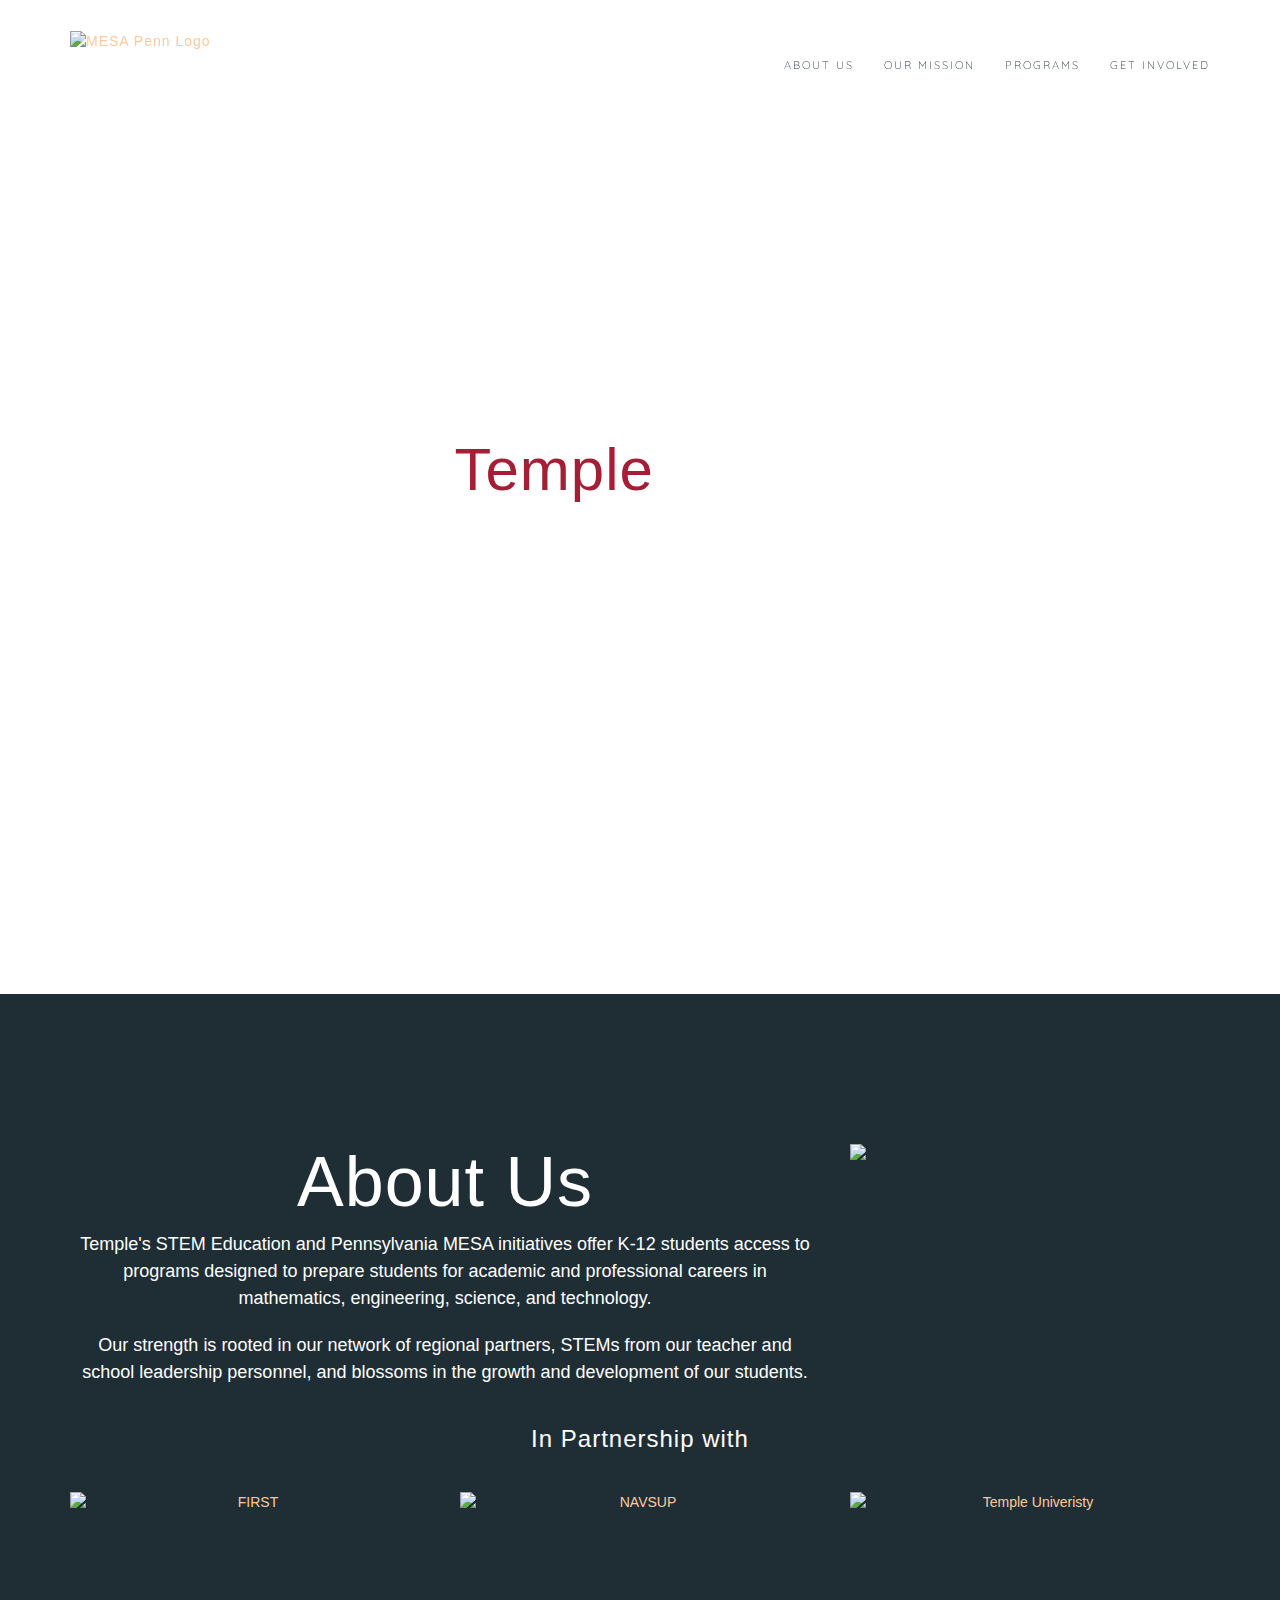
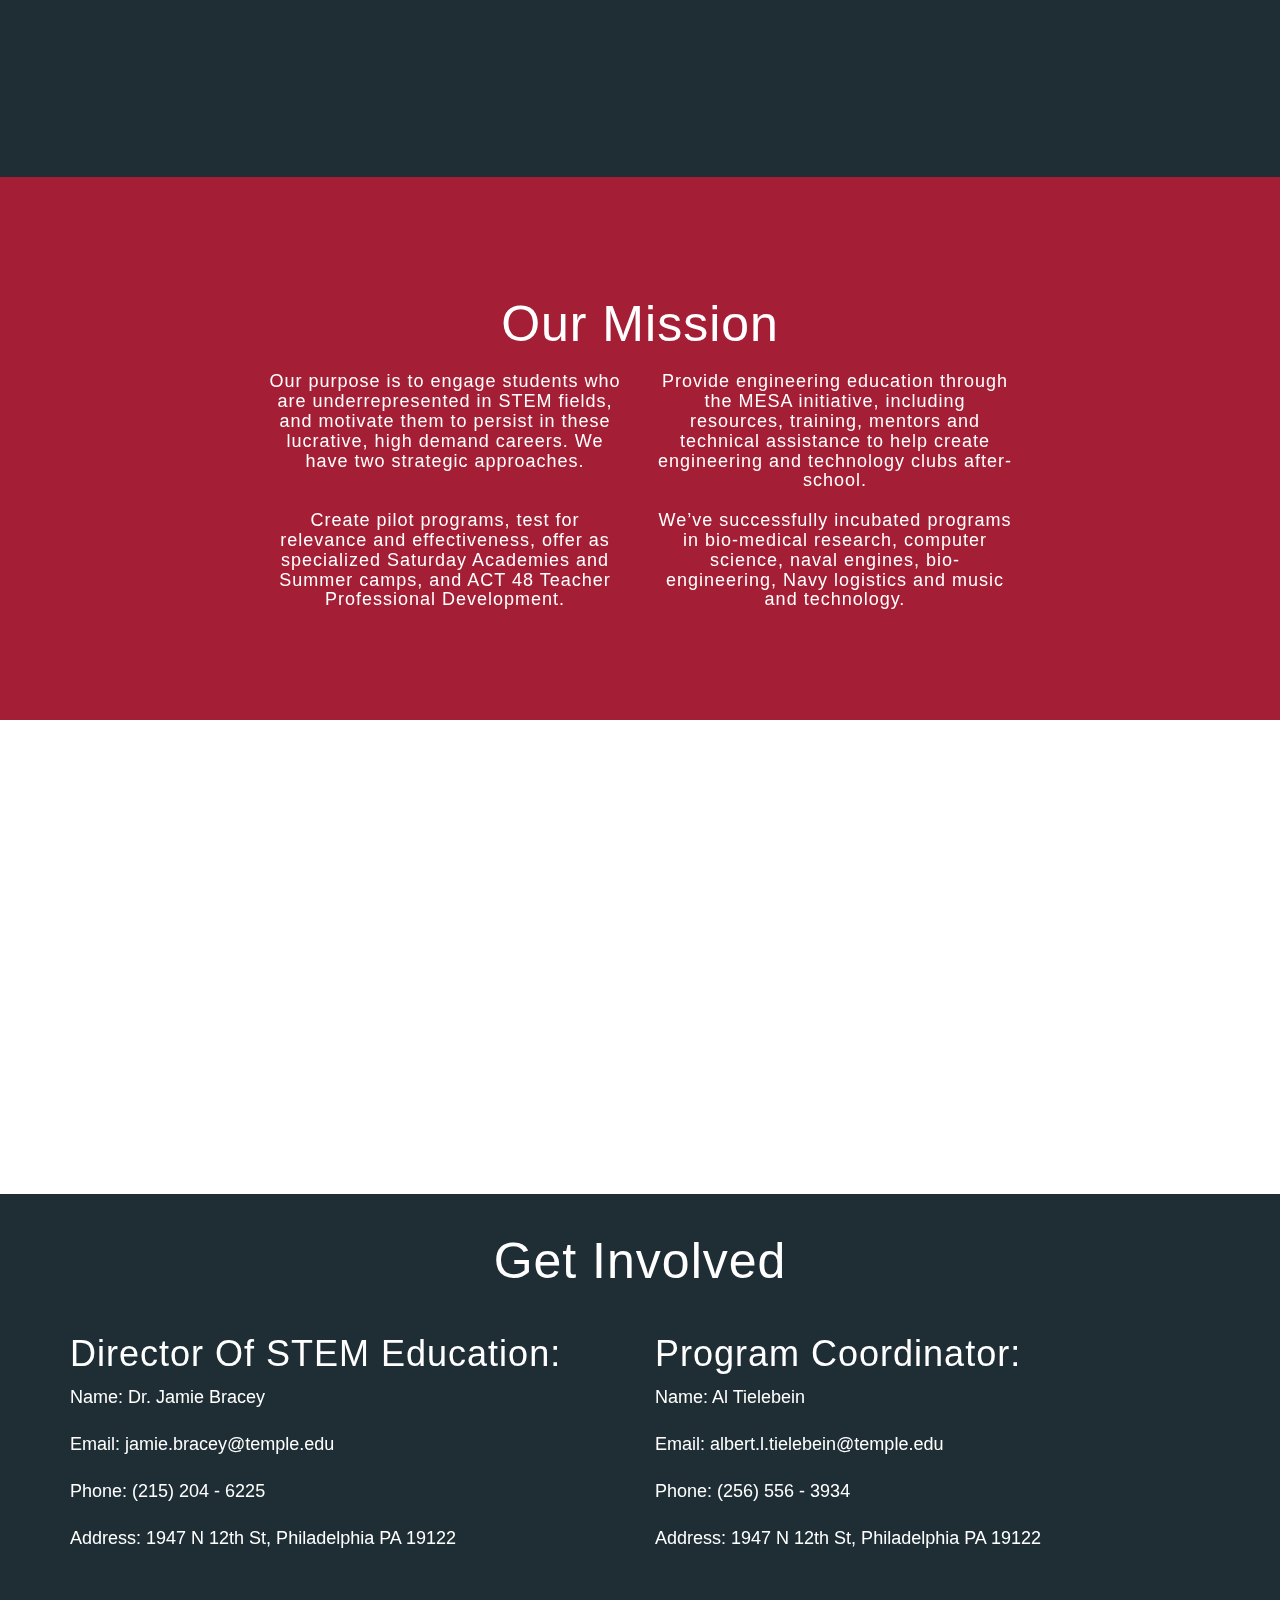
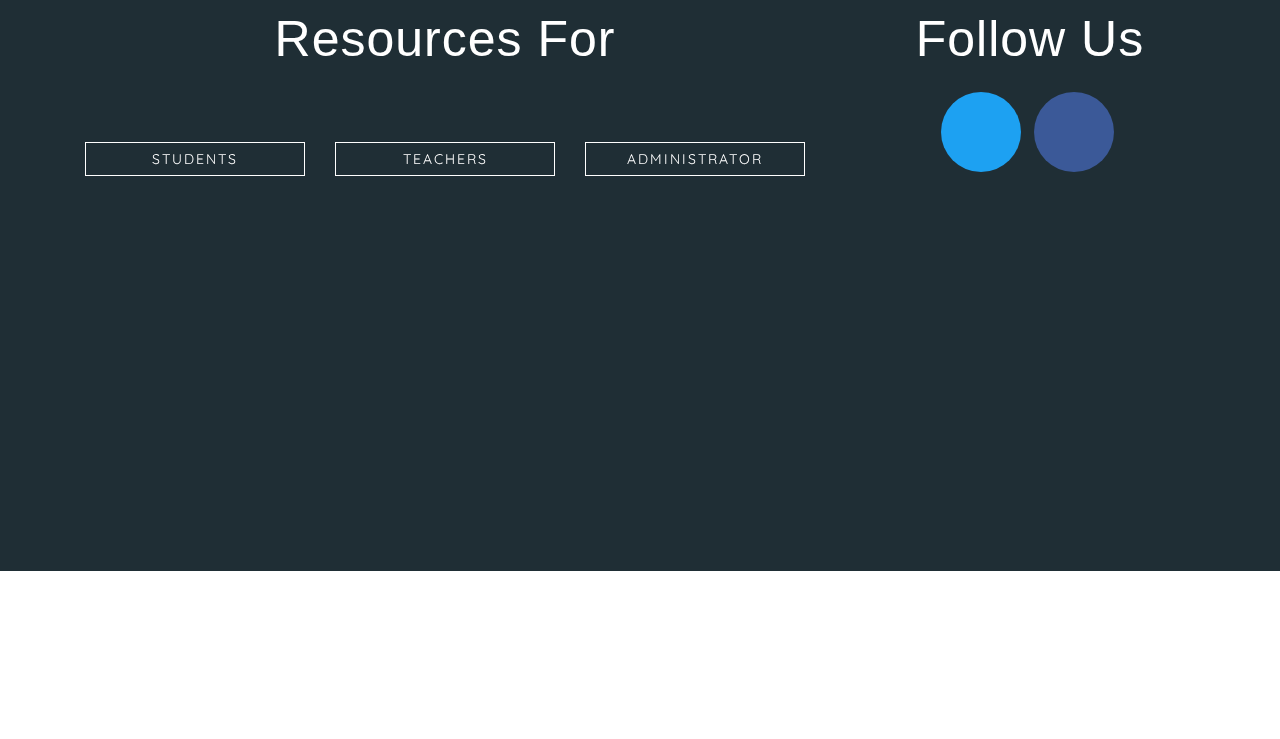
==== index.html @ fbfeea81 "1" ====
<!DOCTYPE html>
<html lang="en">

<video autoplay loop id="video-background" plays-inline>
  <source src="img/philly.mp4" type="video/mp4">
</video>
    
<head>

    <meta charset="utf-8">
    <meta http-equiv="X-UA-Compatible" content="IE=edge">
    <meta name="viewport" content="width=device-width, initial-scale=1">
    <meta name="description" content="">
    <meta name="author" content="">

    <title>Pennsylvania MESA – Temple's STEM Education</title>

    <!-- Bootstrap Core CSS -->
    <link href="lib/bootstrap/css/bootstrap.css" rel="stylesheet">

    <!-- Custom Fonts -->
    <link href="https://fonts.googleapis.com/css?family=Quicksand" rel="stylesheet">

    <!-- Plugin CSS -->
    <link rel="stylesheet" href="lib/font-awesome/css/font-awesome.min.css">
    <link rel="stylesheet" href="lib/simple-line-icons/css/simple-line-icons.css">
    <link rel="stylesheet" href="lib/device-mockups/device-mockups.min.css">

    <!-- Theme CSS -->
    <link href="css/new-age.css" rel="stylesheet">

    <!-- HTML5 Shim and Respond.js IE8 support of HTML5 elements and media queries -->
    <!-- WARNING: Respond.js doesn't work if you view the page via file:// -->
    <!--[if lt IE 9]>
        <script src="https://oss.maxcdn.com/libs/html5shiv/3.7.0/html5shiv.js"></script>
        <script src="https://oss.maxcdn.com/libs/respond.js/1.4.2/respond.min.js"></script>
    <![endif]-->

</head>

<body id="page-top">

    <nav id="mainNav" class="navbar navbar-default navbar-fixed-top">
        <div class="container">
            <!-- Brand and toggle get grouped for better mobile display -->
            <div class="navbar-header">
                <button type="button" class="navbar-toggle collapsed" data-toggle="collapse" data-target="#bs-example-navbar-collapse-1">
                    <span class="sr-only">Toggle navigation</span> Menu <i class="fa fa-bars"></i>
                </button>
                <a class="navbar-left page-scroll" href="#page-top"><img src="img/logo-b.png" style="height:70px;"alt="MESA Penn Logo" ></a>
            </div>

            <!-- Collect the nav links, forms, and other content for toggling -->
            <div class="collapse navbar-collapse" id="bs-example-navbar-collapse-1">
                <ul class="nav navbar-nav navbar-right">
                    <li>
                        <a class="page-scroll" href="#about">About Us</a>
                    </li>
                    <li>
                        <a class="page-scroll" href="#mis">Our Mission
                        </a>
                    </li>
                    <li>
                        <a class="page-scroll" href="#programs">Programs</a>
                    </li>
                    <li>
                        <a class="page-scroll" href="#contact">Get Involved</a>
                    </li>
                </ul>
            </div>
            <!-- /.navbar-collapse -->
        </div>
        <!-- /.container-fluid -->
    </nav>

    <header>
        <div class="container video-background">
            <div class="row">
                <div class="col-sm-12">
                    <div class="header-content">
                        <div class="header-content-inner">
                            <h1 class="text-center">Stem Education</h1>
                            <h1 class="text-center"><span style="color:#a41e35;">Temple</span> Made</h1>
                            <h3>Inspiring Pennsylvanian Youth since 2008</h3>
                        </div>
                    </div>
                </div>
            </div>
            <div class="row">
                <div class="col-sm-1">
                    <div>
                        <a href="https://www.youtube.com/watch?v=Q6cUBnQpiyk&t=42s&ab_channel=AirCamProductions" target="_blank" class="btn btn-outline page-scroll btn-square" >Video Source</a>
                    </div>
                </div>
            </div>
        </div>
    </header>

    <section id="about" class="download bg-primary text-center">
        <div class="container">
        <div class="row">
                <div class="col-md-8">
                    <h2 class="section-heading">About Us</h2>
                    <p>Temple's STEM Education and Pennsylvania MESA initiatives offer K-12 students access to programs designed to prepare students for academic and professional careers in mathematics, engineering, science, and technology.</p>
                    <p>Our strength is rooted in our network of regional partners, STEMs from our teacher and school leadership personnel, and blossoms in the growth and development of our students.</p>     
                </div>
                <div class="col-md-4">
                    <img class="img-responsive" src="img/polka-y-bg.png">
                </div>
        </div>
        <div class="row">
            <h3>In Partnership with</h3>
        </div>
        <div class="row">
            <div class="col-sm-4">
                <a href="https://www.firstinspires.org/" target="_blank">
                <img style="height:15vh;margin-top:30px;" class="img-responsive" src="img/first.png" alt="FIRST">
                </a>
            </div>
            <div class="col-sm-4">
                <a href="https://www.navsup.navy.mil/public/navsup/home/" target="_blank">
                <img style="height:15vh;margin-top:30px;" class="img-responsive" src="img/navsup.svg" alt="NAVSUP">
                </a>
            </div>
            <div class="col-sm-4">
                <a href="http://engineering.temple.edu/" target="_blank">
                <img style="height:15vh;margin-top:30px;" class="img-responsive" src="img/templew.png" alt="Temple Univeristy">
                </a>
            </div>    
        </div>
        </div>
    </section>

    <section id="mis" class="features bg-secondary">
        <div class="container">
            <div class="row">
                <div class="col-lg-8 col-lg-offset-2 text-center">
                    <div>
                        <h2>Our Mission</h2>
                    <div class="row">
                        <div class="col-md-6">
                            <h4>Our purpose is to engage students who are underrepresented in STEM fields, and motivate them to persist in these lucrative, high demand careers. We have two strategic approaches.</h4>
                        </div>
                        <div class="col-md-6">
                            <h4>Provide engineering education through the MESA initiative, including resources, training, mentors and technical assistance to help create engineering and technology clubs after-school.</h4>
                        </div>
                    </div>
                    <div class="row">
                        <div class="col-md-6">
                            <h4>Create pilot programs, test for relevance and effectiveness, offer as specialized Saturday Academies and Summer camps, and ACT 48 Teacher Professional Development.</h4>
                        </div>
                        <div class="col-md-6">
                            <h4>We’ve successfully incubated programs in bio-medical research, computer science, naval engines, bio-engineering, Navy logistics and music and technology.</h4>
                        </div>    
                    </div>
                    </div>
                </div>
            </div>
        </div>
    </section>
    
    <section id="programs" class="contact video-background">
        <div class="container">
            <h2>Our Programs</h2>
            <div class="row">
                <div class="col-md-4">
                    <a href="#students" target="_blank" class="btn btn-outline page-scroll btn-square btn-block" >National Competition (NEDC)</a>
                </div>
                <div class="col-md-4">
                    <a href="#teachers" target="_blank" class="btn btn-outline page-scroll btn-square btn-block" >Regional Competition</a>
                </div>
                <div class="col-md-4">
                    <a href="#administrators" target="_blank" class="btn btn-outline page-scroll btn-square btn-block" >Summer Programs</a>
                </div>
            </div>
        </div>
    </section>

    <section id="contact" class="contact">
        <div class="pad bg-primary">
        <div class="row ">
            <h2>Get Involved</h2>
        </div>
        <div class="container">
        <div class="row">
            <div class="col-md-6">
                <div class="text-left">
                <h1>Director Of STEM Education:</h1>
                    <p>Name: Dr. Jamie Bracey</p>
                    <p>Email: jamie.bracey@temple.edu</p>
                    <p>Phone: (215) 204 - 6225</p>
                    <p>Address: 1947 N 12th St, Philadelphia PA 19122</p>
                </div>
            </div>
            <div class="col-md-6">
                <div class="text-left">
                <h1>Program Coordinator:</h1>
                    <p>Name: Al Tielebein</p>
                    <p>Email: albert.l.tielebein@temple.edu</p>
                    <p>Phone: (256) 556 - 3934</p>
                    <p>Address: 1947 N 12th St, Philadelphia PA 19122</p>
                </div>
            </div> 
        </div>
        <div class="row pad">
                <div class="col-md-8">
                    <h2>Resources For</h2>
                    <div class="col-md-4">
                    <a href="#students" target="_blank" class="btn btn-outline page-scroll btn-square btn-block" >Students</a>
                    </div>
                    <div class="col-md-4">
                    <a href="#teachers" target="_blank" class="btn btn-outline page-scroll btn-square btn-block" >Teachers</a>
                    </div>
                    <div class="col-md-4">
                    <a href="#administrators" target="_blank" class="btn btn-outline page-scroll btn-square btn-block" >Administrator</a>
                    </div>
                </div> 
                <div class="col-md-4">
                    <h2>Follow Us</h2>
                    <ul class="list-inline list-social">
                        <li class="social-twitter">
                            <a href="https://twitter.com/pennmesa" target="_blank"><i class="fa fa-twitter"></i></a>
                        </li>
                        <li class="social-facebook">
                            <a href="https://www.facebook.com/Pennsylvania-MESA-145791782170005/" target="_blank"><i class="fa fa-facebook"></i></a>
                        </li>
                    </ul>
                </div> 
            </div>
        </div>
        <iframe src="https://www.google.com/maps/embed?pb=!1m18!1m12!1m3!1d3057.1615536891736!2d-75.15507568481019!3d39.98249488985808!2m3!1f0!2f0!3f0!3m2!1i1024!2i768!4f13.1!3m3!1m2!1s0x89c6c80a3ccc07bb%3A0xe07fe8f636375d6f!2sTemple+University+College+of+Engineering!5e0!3m2!1sen!2sus!4v1501686083427" width="100%" height="300" frameborder="0" style="border:0" allowfullscreen></iframe>
        </div>
    </section>

    
    <footer>
        <div class="container video-background">
            <p>&copy; 2017 MESA Pennsylvania. All Rights Reserved.</p>
        </div>
    </footer>

    <!-- jQuery -->
    <script src="lib/jquery/jquery.min.js"></script>

    <!-- Bootstrap Core JavaScript -->
    <script src="lib/bootstrap/js/bootstrap.min.js"></script>

    <!-- Plugin JavaScript -->
    <script src="https://cdnjs.cloudflare.com/ajax/libs/jquery-easing/1.3/jquery.easing.min.js"></script>

    <!-- Theme JavaScript -->
    <script src="js/new-age.min.js"></script>

</body>

</html>
---- css/new-age.css ----
/*!
 * Start Bootstrap - New Age v3.3.7 (http://startbootstrap.com/template-overviews/new-age)
 * Copyright 2013-2016 Start Bootstrap
 * Licensed under MIT (https://github.com/BlackrockDigital/startbootstrap/blob/gh-pages/LICENSE)

---------COLOR SCHEME---------|
MESA RED: #eb4258             |
CUSTOME RED: #b23a4a          |
GREY: #313d42                 |
YELLOW: #fdca9e               |
BLUE: #1f2e35                 |
Temple Red: #a41e35           |
------------FONTS-------------|
Futura                        |
Gill Sands                    |
Quicksand                     |
------------------------------|
*/

#video-background { 
    position: fixed;
    top: 50%;
    left: 50%;
    min-width: 100%;
    min-height: 100%;
    width: auto;
    height: auto;
    z-index: -100;
    -ms-transform: translateX(-50%) translateY(-50%);
    -moz-transform: translateX(-50%) translateY(-50%);
    -webkit-transform: translateX(-50%) translateY(-50%);
    transform: translateX(-50%) translateY(-50%);
}
.pad {
    padding-top: 40px;
    padding-bottom: 40px;
}
.heading-font {
  font-family: 'Futura', 'Helvetica', 'Arial', 'sans-serif';
  font-weight: 200;
  letter-spacing: 1px;
}
.body-font {
  font-family: 'Gill Sans', 'Helvetica', 'Arial', 'sans-serif';
}
.alt-font {
  font-family: 'Quicksand', 'Helvetica', 'Arial', 'sans-serif';
  text-transform: uppercase;
  letter-spacing: 2px;
}
html,
body {
  height: 100%;
  width: 100%;
}
body {
  font-family: 'Gill Sans', 'Helvetica', 'Arial', 'sans-serif';
}
a {
  -webkit-transition: all 0.35s;
  -moz-transition: all 0.35s;
  transition: all 0.35s;
  color: #fdca9e;
}
a:hover,
a:focus {
  color: #fdca9e;
}
hr {
  max-width: 100px;
  margin: 25px auto 0;
  border-width: 1px;
  border-color: rgba(34, 34, 34, 0.1);
}
hr.light {
  border-color: white;
}
h1,
h2,
h3,
h4,
h5,
h6 {
  font-family: 'Futura', 'Helvetica', 'Arial', 'sans-serif';
  font-weight: 200;
  letter-spacing: 1px;
}
p {
  font-size: 18px;
  line-height: 1.5;
  margin-bottom: 20px;
}
.navbar-default {
  background-color: white;
  border-color: rgba(34, 34, 34, 0.05);
  -webkit-transition: all 0.35s;
  -moz-transition: all 0.35s;
  transition: all 0.35s;
  font-family: 'Futura', 'Helvetica', 'Arial', 'sans-serif';
  font-weight: 200;
  letter-spacing: 1px;
  padding: 30px;
}
.navbar-default .navbar-header .navbar-brand {
  font-family: 'Futura', 'Helvetica', 'Arial', 'sans-serif';
  font-weight: 200;
  letter-spacing: 1px;
  color: #fdca9e;
}
.navbar-default .navbar-header .navbar-brand:hover,
.navbar-default .navbar-header .navbar-brand:focus {
  color: #fdca9e;
}
.navbar-default .navbar-header .navbar-toggle {
  font-size: 12px;
  color: #222222;
  padding: 8px 10px;
}
.navbar-default .nav > li > a {
  font-family: 'Quicksand', 'Helvetica', 'Arial', 'sans-serif';
  text-transform: uppercase;
  letter-spacing: 2px;
  font-size: 11px;
}
.navbar-default .nav > li > a,
.navbar-default .nav > li > a:focus {
  color: #222222;
}
.navbar-default .nav > li > a:hover,
.navbar-default .nav > li > a:focus:hover {
  color: #fdca9e;
}
.navbar-default .nav > li.active > a,
.navbar-default .nav > li.active > a:focus {
  color: #fdca9e !important;
  background-color: transparent;
}
.navbar-default .nav > li.active > a:hover,
.navbar-default .nav > li.active > a:focus:hover {
  background-color: transparent;
}
@media (min-width: 768px) {
  .navbar-default {
    background-color: transparent;
    border-color: transparent;
  }
  .navbar-default .navbar-header .navbar-brand {
    color: rgba(255, 255, 255, 0.7);
  }
  .navbar-default .navbar-header .navbar-brand:hover,
  .navbar-default .navbar-header .navbar-brand:focus {
    color: white;
  }
  .navbar-default .nav > li > a,
  .navbar-default .nav > li > a:focus {
    color: #1f2e35;
  }
  .navbar-default .nav > li > a:hover,
  .navbar-default .nav > li > a:focus:hover {
    color: white;
  }
  .navbar-default.affix {
    background-color: white;
    border-color: rgba(34, 34, 34, 0.1);
  }
  .navbar-default.affix .navbar-header .navbar-brand {
    color: #222222;
  }
  .navbar-default.affix .navbar-header .navbar-brand:hover,
  .navbar-default.affix .navbar-header .navbar-brand:focus {
    color: #fdca9e;
  }
  .navbar-default.affix .nav > li > a,
  .navbar-default.affix .nav > li > a:focus {
    color: #222222;
  }
  .navbar-default.affix .nav > li > a:hover,
  .navbar-default.affix .nav > li > a:focus:hover {
    color: #fdca9e;
  }
}
header {
  position: relative;
  width: 100%;
  min-height: auto;
  overflow-y: hidden;
/*
    background: url("../img/bg-pattern.png"), #7b4397;
  /* fallback for old browsers */
/*  
  background: url("../img/bg-pattern.png"), -webkit-linear-gradient(to left, #7b4397, #dc2430);
  /* Chrome 10-25, Safari 5.1-6 */
/*
    background: url("../img/bg-pattern.png"), linear-gradient(to left, #7b4397, #dc2430);
  /* W3C, IE 10+/ Edge, Firefox 16+, Chrome 26+, Opera 12+, Safari 7+ */
}
header .header-content {
  text-align: center;
  padding: 150px 0 50px;
  position: relative;
}
header .header-content .header-content-inner {
  position: relative;
  max-width: 500px;
  margin: 0 auto;
}
header .header-content .header-content-inner h1 {
  margin-top: 0;
  margin-bottom: 30px;
  font-size: 30px;
}
header .header-content .header-content-inner .list-badges {
  margin-bottom: 25px;
}
header .header-content .header-content-inner .list-badges img {
  height: 50px;
  margin-bottom: 25px;
}
header .device-container {
  max-width: 300px;
  margin: 0 auto 100px;
}
header .device-container .screen img {
  border-radius: 3px;
}
@media (min-width: 768px) {
  header {
    min-height: 100%;
  }
  header .header-content {
    text-align: center;
    padding: 0;
    height: 100vh;
  }
  header .header-content .header-content-inner {
    max-width: none;
    margin: 0;
    position: relative;
    top: 50%;
    transform: translateY(-50%);
  }
  header .header-content .header-content-inner h1 {
    font-size: 35px;
  }
  header .device-container {
    max-width: none;
    max-height: calc(0vh);
    margin: 100px auto 0;
  }
}
@media (min-width: 992px) {
  header .header-content .header-content-inner h1 {
    font-size: 60px;
  }
}
section {
  padding: 100px 0;
}
section h2 {
  font-size: 50px;
}
section.download {
  padding: 150px 0;
  position: relative;
}
section.download h2 {
  margin-top: 0;
  font-size: 50px;
}
section.download .badges .badge-link {
  display: block;
  margin-bottom: 25px;
}
section.download .badges .badge-link:last-child {
  margin-bottom: 0;
}
section.download .badges .badge-link img {
  height: 60px;
}
@media (min-width: 768px) {
  section.download .badges .badge-link {
    display: inline-block;
    margin-bottom: 0;
  }
}
@media (min-width: 768px) {
  section.download h2 {
    font-size: 70px;
  }
}
section.features .section-heading {
  margin-bottom: 100px;
}
section.features .section-heading h2 {
  margin-top: 0;
}
section.features .section-heading p {
  margin-bottom: 0;
}
section.features .device-container,
section.features .feature-item {
  max-width: 300px;
  margin: 0 auto;
}
section.features .device-container {
  margin-bottom: 100px;
}
@media (min-width: 992px) {
  section.features .device-container {
    margin-bottom: 0;
  }
}
section.features .feature-item {
  text-align: center;
  margin-bottom: 100px;
}
section.features .feature-item h3 {
  font-size: 30px;
}
section.features .feature-item i {
  font-size: 80px;
  background: -webkit-linear-gradient(to left, #7b4397, #dc2430);
  background: linear-gradient(to left, #7b4397, #dc2430);
  -webkit-background-clip: text;
  -webkit-text-fill-color: transparent;
}
@media (min-width: 992px) {
  section.features .device-container,
  section.features .feature-item {
    max-width: none;
  }
}
section.cta {
  position: relative;
  -webkit-background-size: cover;
  -moz-background-size: cover;
  background-size: cover;
  -o-background-size: cover;
  background-position: center;
  background-image: url('../img/bg-cta.jpg');
  padding: 250px 0;
}
section.cta .cta-content {
  position: relative;
  z-index: 1;
}
section.cta .cta-content h2 {
  margin-top: 0;
  margin-bottom: 25px;
  color: white;
  max-width: 450px;
  font-size: 50px;
}
@media (min-width: 768px) {
  section.cta .cta-content h2 {
    font-size: 80px;
  }
}
section.cta .overlay {
  height: 100%;
  width: 100%;
  background-color: rgba(0, 0, 0, 0.5);
  position: absolute;
  top: 0;
  left: 0;
}
section.contact {
  text-align: center;
}
section.contact h2 {
  margin-top: 0;
  margin-bottom: 25px;
}
section.contact h2 i {
  color: #dd4b39;
}
section.contact ul.list-social {
  margin-bottom: 0;
}
section.contact ul.list-social li a {
  display: block;
  height: 80px;
  width: 80px;
  line-height: 80px;
  font-size: 40px;
  border-radius: 100%;
  color: white;
}
section.contact ul.list-social li.social-twitter a {
  background-color: #1da1f2;
}
section.contact ul.list-social li.social-twitter a:hover {
  background-color: #0d95e8;
}
section.contact ul.list-social li.social-facebook a {
  background-color: #3b5998;
}
section.contact ul.list-social li.social-facebook a:hover {
  background-color: #344e86;
}
section.contact ul.list-social li.social-google-plus a {
  background-color: #dd4b39;
}
section.contact ul.list-social li.social-google-plus a:hover {
  background-color: #d73925;
}
footer {
  padding: 25px 0;
  color: rgba(255, 255, 255, 0.3);
  text-align: center;
}
footer p {
  font-size: 12px;
  margin: 0;
}
footer ul {
  margin-bottom: 0;
}
footer ul li a {
  font-size: 12px;
  color: rgba(255, 255, 255, 0.3);
}
footer ul li a:hover,
footer ul li a:focus,
footer ul li a:active,
footer ul li a.active {
  text-decoration: none;
}
.bg-primary {
  background: #1f2e35;
}
.bg-secondary {
  background: #a41e35;
}
.text-primary {
  color: #fdca9e;
}
.no-gutter > [class*='col-'] {
  padding-right: 0;
  padding-left: 0;
}
.btn-outline {
  color: white;
  border-color: white;
  border: 1px solid;
}
.btn-outline:hover,
.btn-outline:focus,
.btn-outline:active,
.btn-outline.active {
  color: white;
  background-color: #fdca9e;
  border-color: #fdca9e;
}
.btn {
  font-family: 'Quicksand', 'Helvetica', 'Arial', 'sans-serif';
  text-transform: uppercase;
  letter-spacing: 2px;
  border-radius: 300px;
}
.btn-xl {
  padding: 15px 45px;
  font-size: 11px;
}
.btn-square {
    border-radius: 0px;
    margin-top: 50px;
}
::-moz-selection {
  color: white;
  text-shadow: none;
  background: #222222;
}
::selection {
  color: white;
  text-shadow: none;
  background: #222222;
}
img::selection {
  color: white;
  background: transparent;
}
img::-moz-selection {
  color: white;
  background: transparent;
}
body {
  webkit-tap-highlight-color: #222222;
}
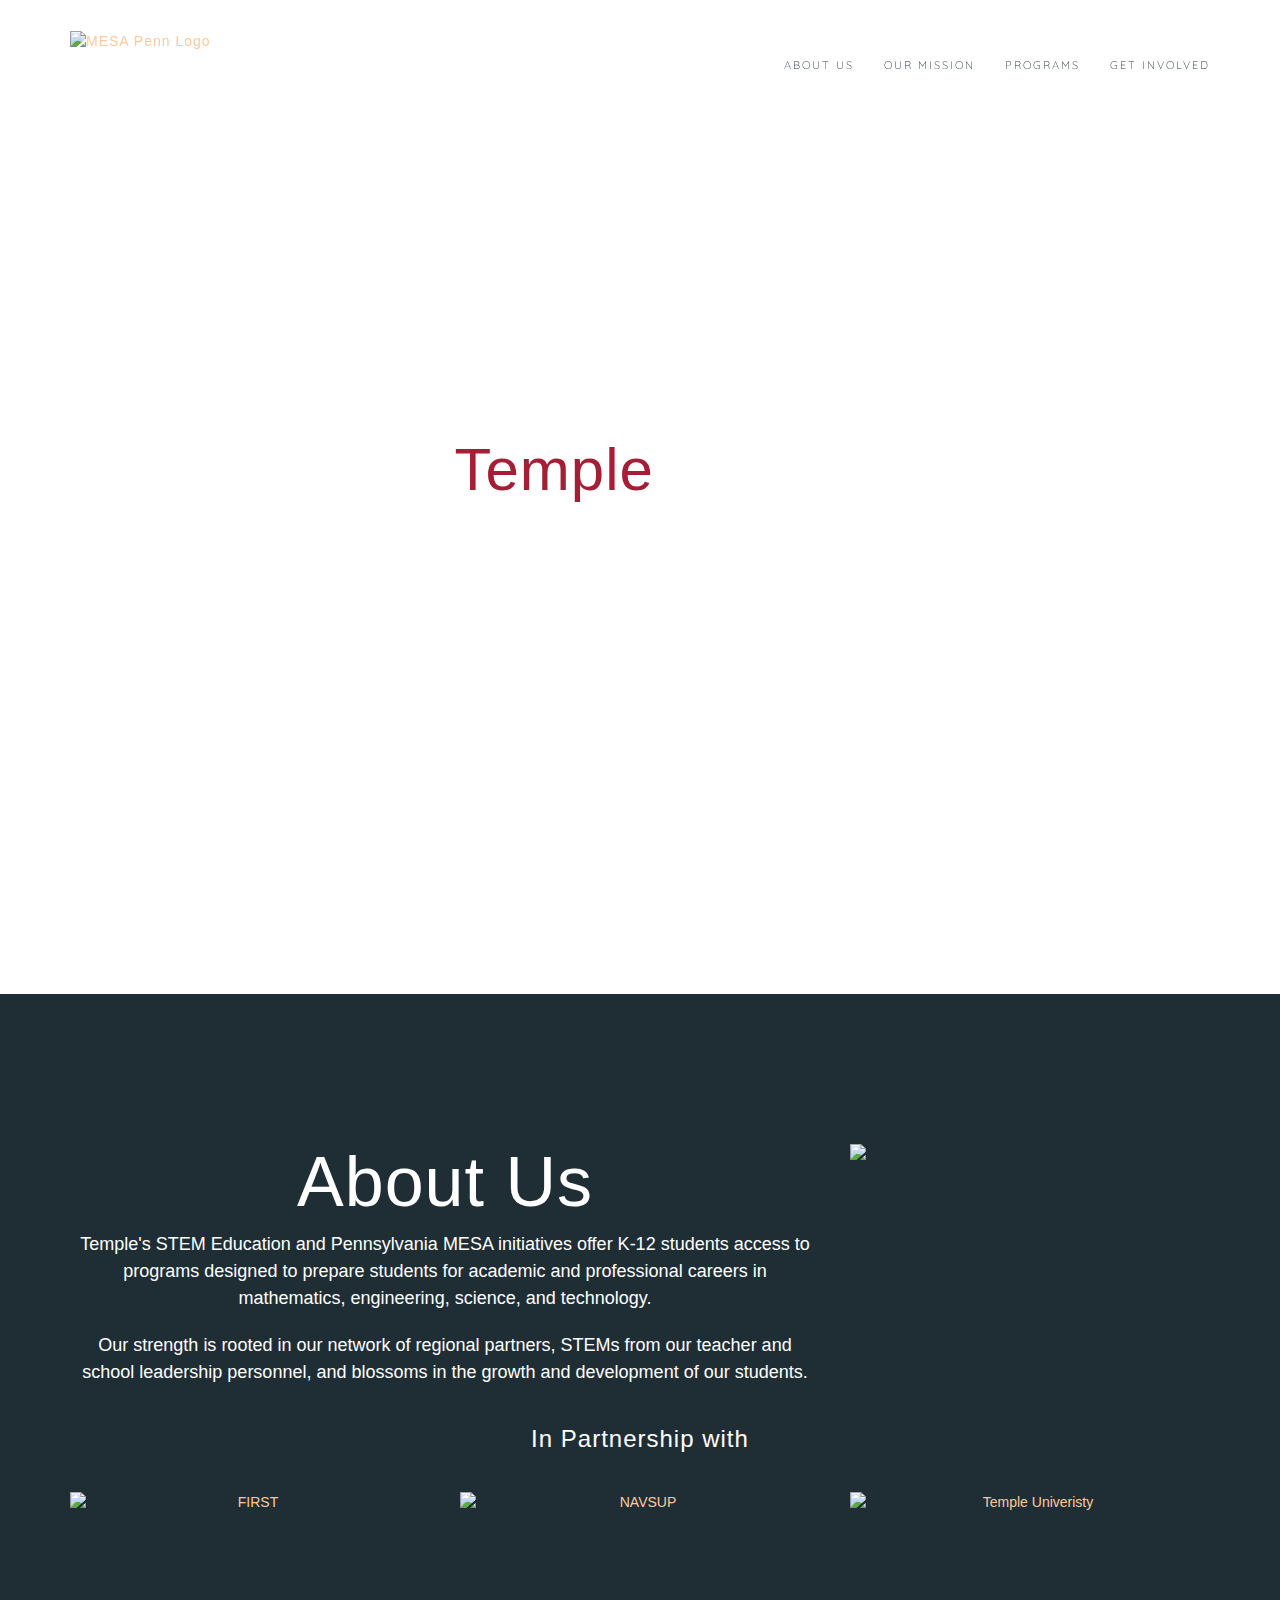
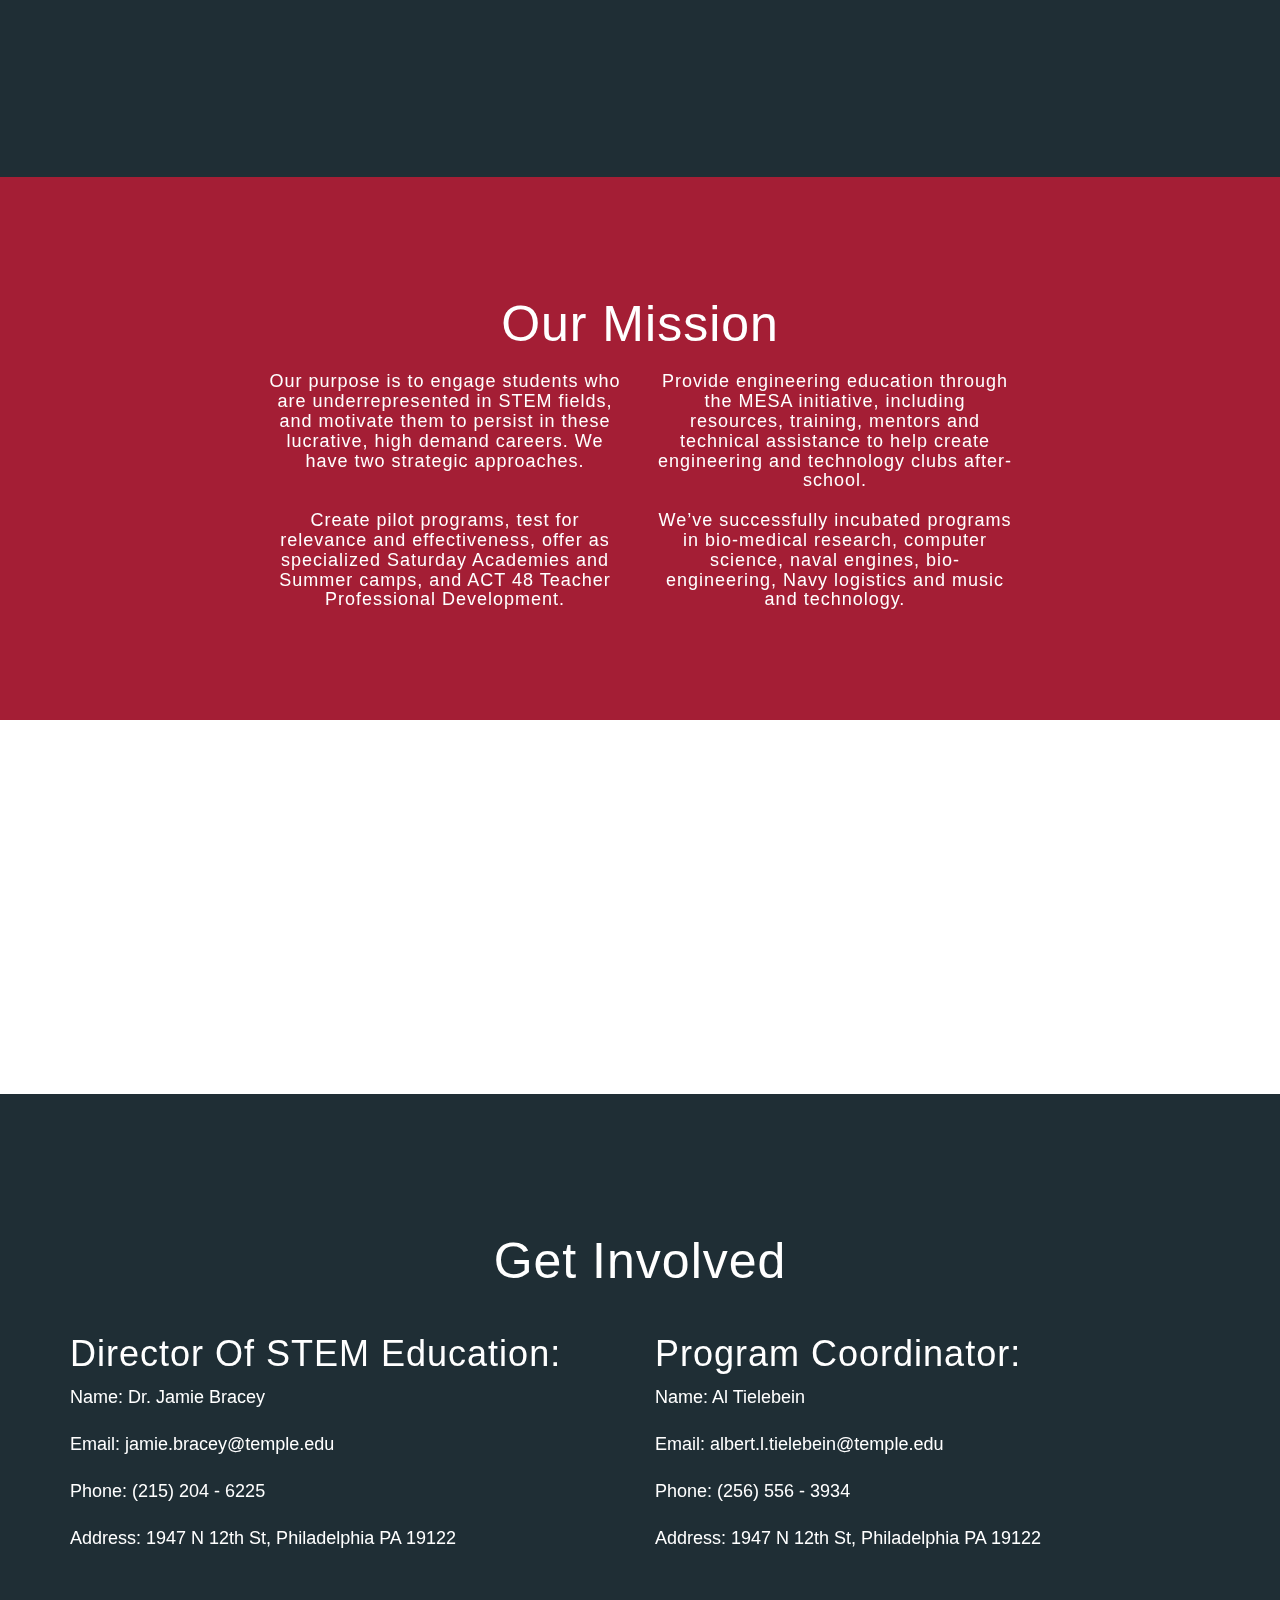
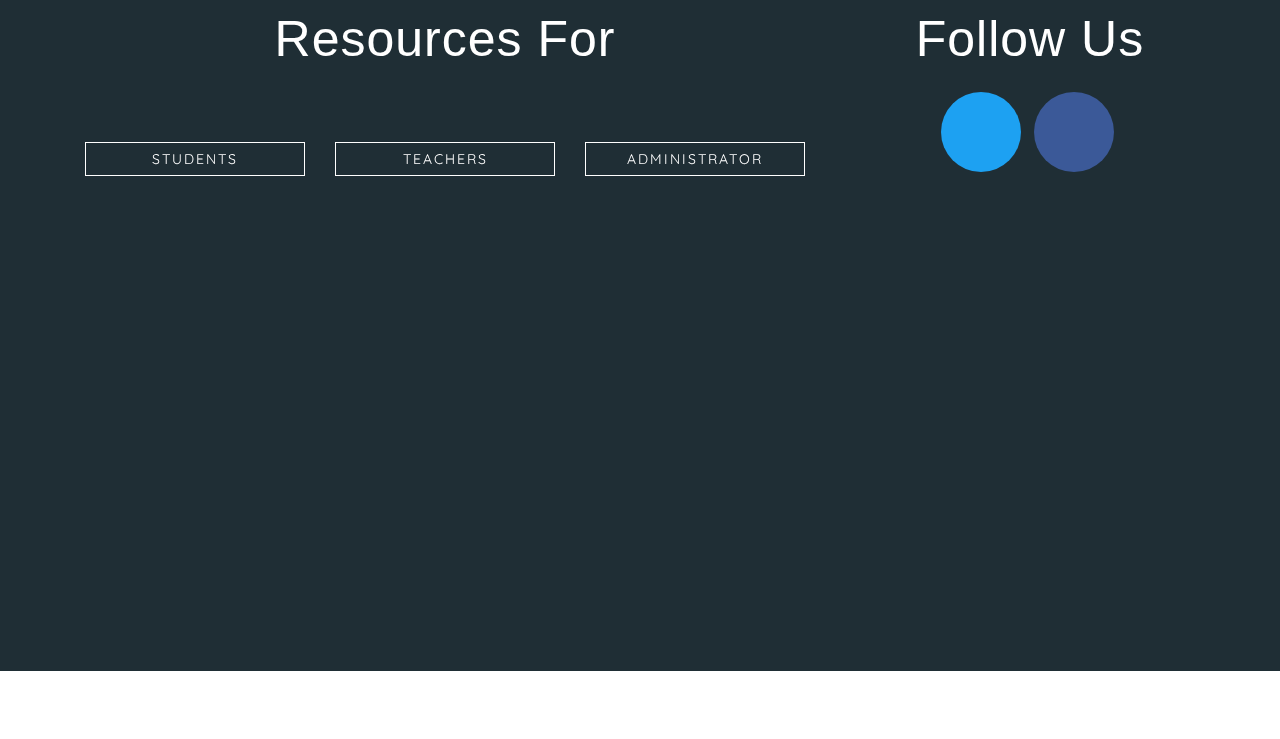
==== commit b75dc52d: "2" ====
--- a/index.html
+++ b/index.html
@@ -96,7 +96,7 @@
         </div>
     </header>
 
-    <section id="about" class="download bg-primary text-center">
+    <section id="about" class="download bg-blue text-center">
         <div class="container">
         <div class="row">
                 <div class="col-md-8">
@@ -131,7 +131,7 @@
         </div>
     </section>
 
-    <section id="mis" class="features bg-secondary">
+    <section id="mis" class="features bg-red">
         <div class="container">
             <div class="row">
                 <div class="col-lg-8 col-lg-offset-2 text-center">
@@ -164,20 +164,20 @@
             <h2>Our Programs</h2>
             <div class="row">
                 <div class="col-md-4">
-                    <a href="#students" target="_blank" class="btn btn-outline page-scroll btn-square btn-block" >National Competition (NEDC)</a>
-                </div>
-                <div class="col-md-4">
-                    <a href="#teachers" target="_blank" class="btn btn-outline page-scroll btn-square btn-block" >Regional Competition</a>
-                </div>
-                <div class="col-md-4">
-                    <a href="#administrators" target="_blank" class="btn btn-outline page-scroll btn-square btn-block" >Summer Programs</a>
-                </div>
-            </div>
-        </div>
-    </section>
-
-    <section id="contact" class="contact">
-        <div class="pad bg-primary">
+                    <a href="pro1.html" class="btn btn-outline page-scroll btn-square btn-block" >National Competition (NEDC)</a>
+                </div>
+                <div class="col-md-4">
+                    <a href="pro2.html" class="btn btn-outline page-scroll btn-square btn-block" >Regional Competition</a>
+                </div>
+                <div class="col-md-4">
+                    <a href="pro3.html" class="btn btn-outline page-scroll btn-square btn-block" >Summer Programs</a>
+                </div>
+            </div>
+        </div>
+    </section>
+
+    <section id="contact" class="contact bg-blue">
+        <div class="pad">
         <div class="row ">
             <h2>Get Involved</h2>
         </div>
@@ -206,13 +206,13 @@
                 <div class="col-md-8">
                     <h2>Resources For</h2>
                     <div class="col-md-4">
-                    <a href="#students" target="_blank" class="btn btn-outline page-scroll btn-square btn-block" >Students</a>
+                    <a href="student.html"class="btn btn-outline page-scroll btn-square btn-block" >Students</a>
                     </div>
                     <div class="col-md-4">
-                    <a href="#teachers" target="_blank" class="btn btn-outline page-scroll btn-square btn-block" >Teachers</a>
+                    <a href="teacher.html"class="btn btn-outline page-scroll btn-square btn-block" >Teachers</a>
                     </div>
                     <div class="col-md-4">
-                    <a href="#administrators" target="_blank" class="btn btn-outline page-scroll btn-square btn-block" >Administrator</a>
+                    <a href="adminstrator.html" class="btn btn-outline page-scroll btn-square btn-block" >Administrator</a>
                     </div>
                 </div> 
                 <div class="col-md-4">
--- a/css/new-age.css
+++ b/css/new-age.css
@@ -426,11 +426,14 @@
 footer ul li a.active {
   text-decoration: none;
 }
-.bg-primary {
+.bg-blue {
   background: #1f2e35;
 }
-.bg-secondary {
+.bg-red {
   background: #a41e35;
+}
+.bg-grey {
+  background: #313d42;
 }
 .text-primary {
   color: #fdca9e;
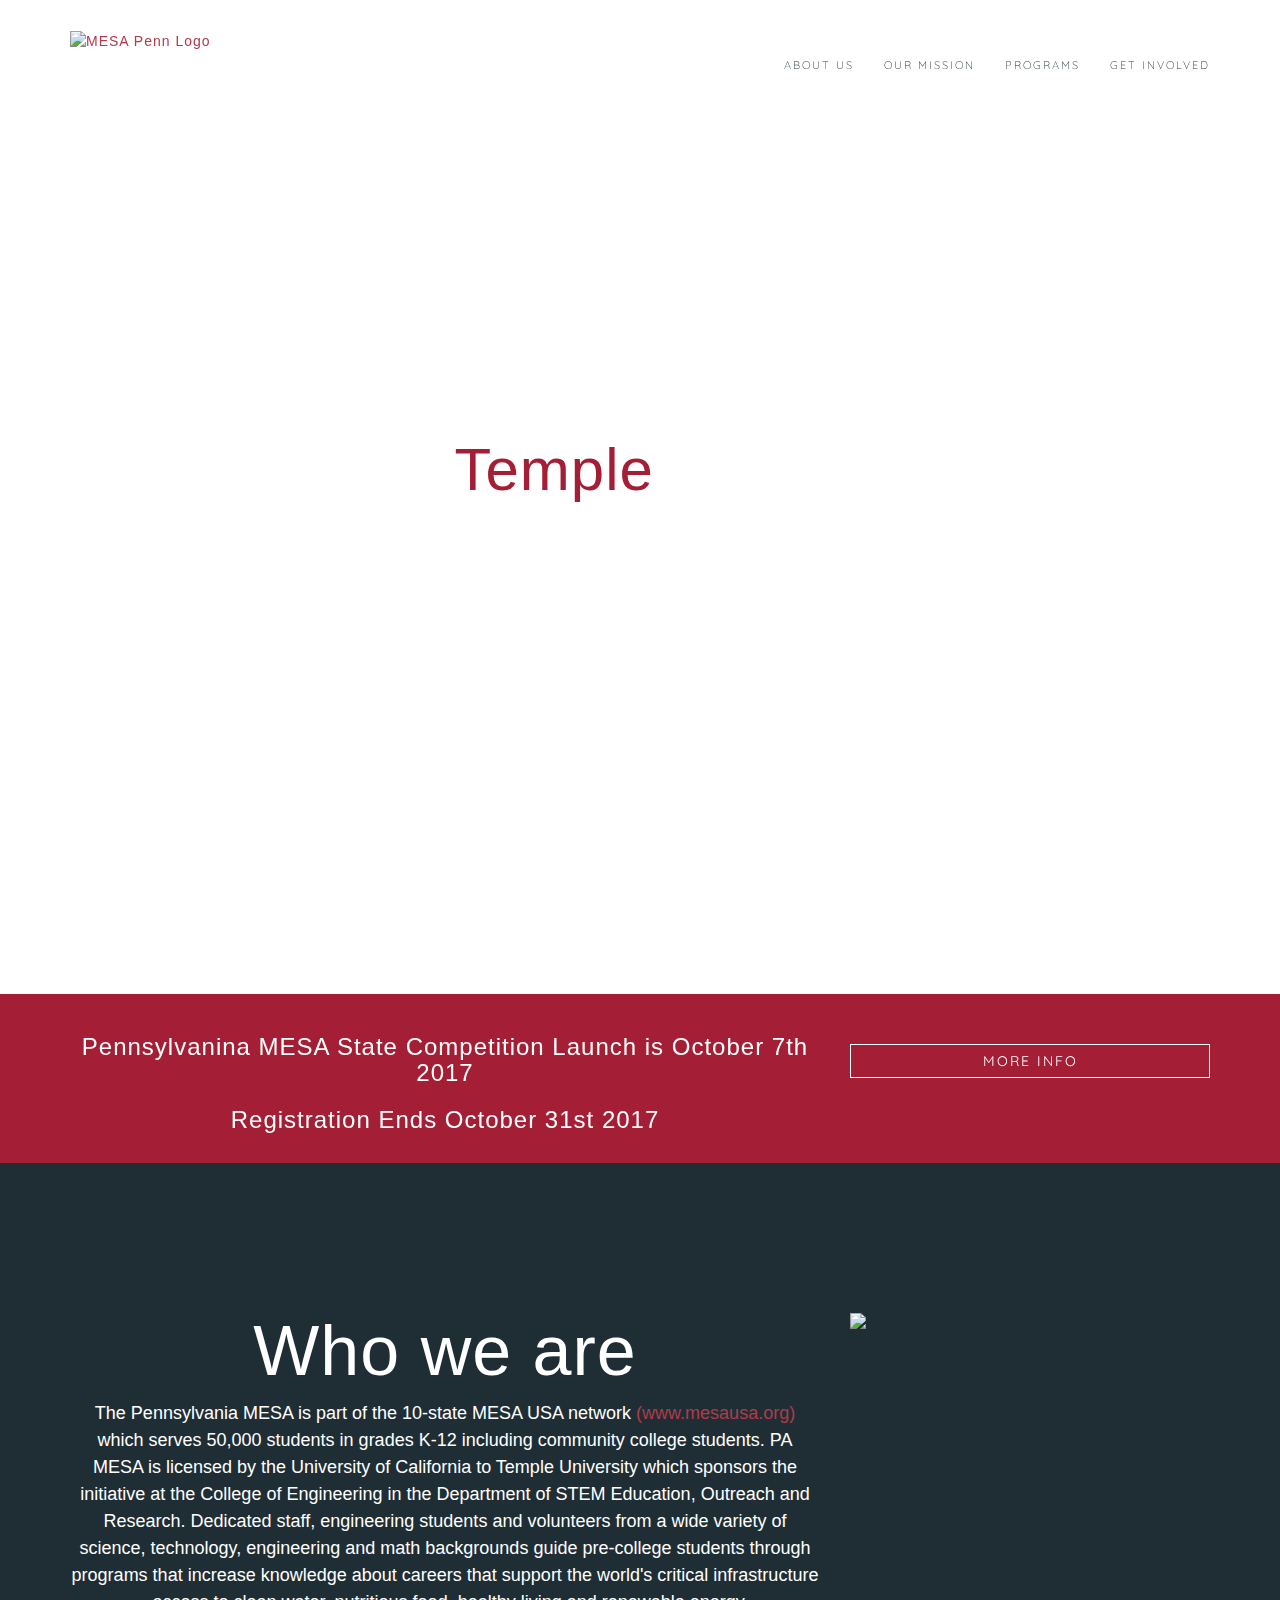
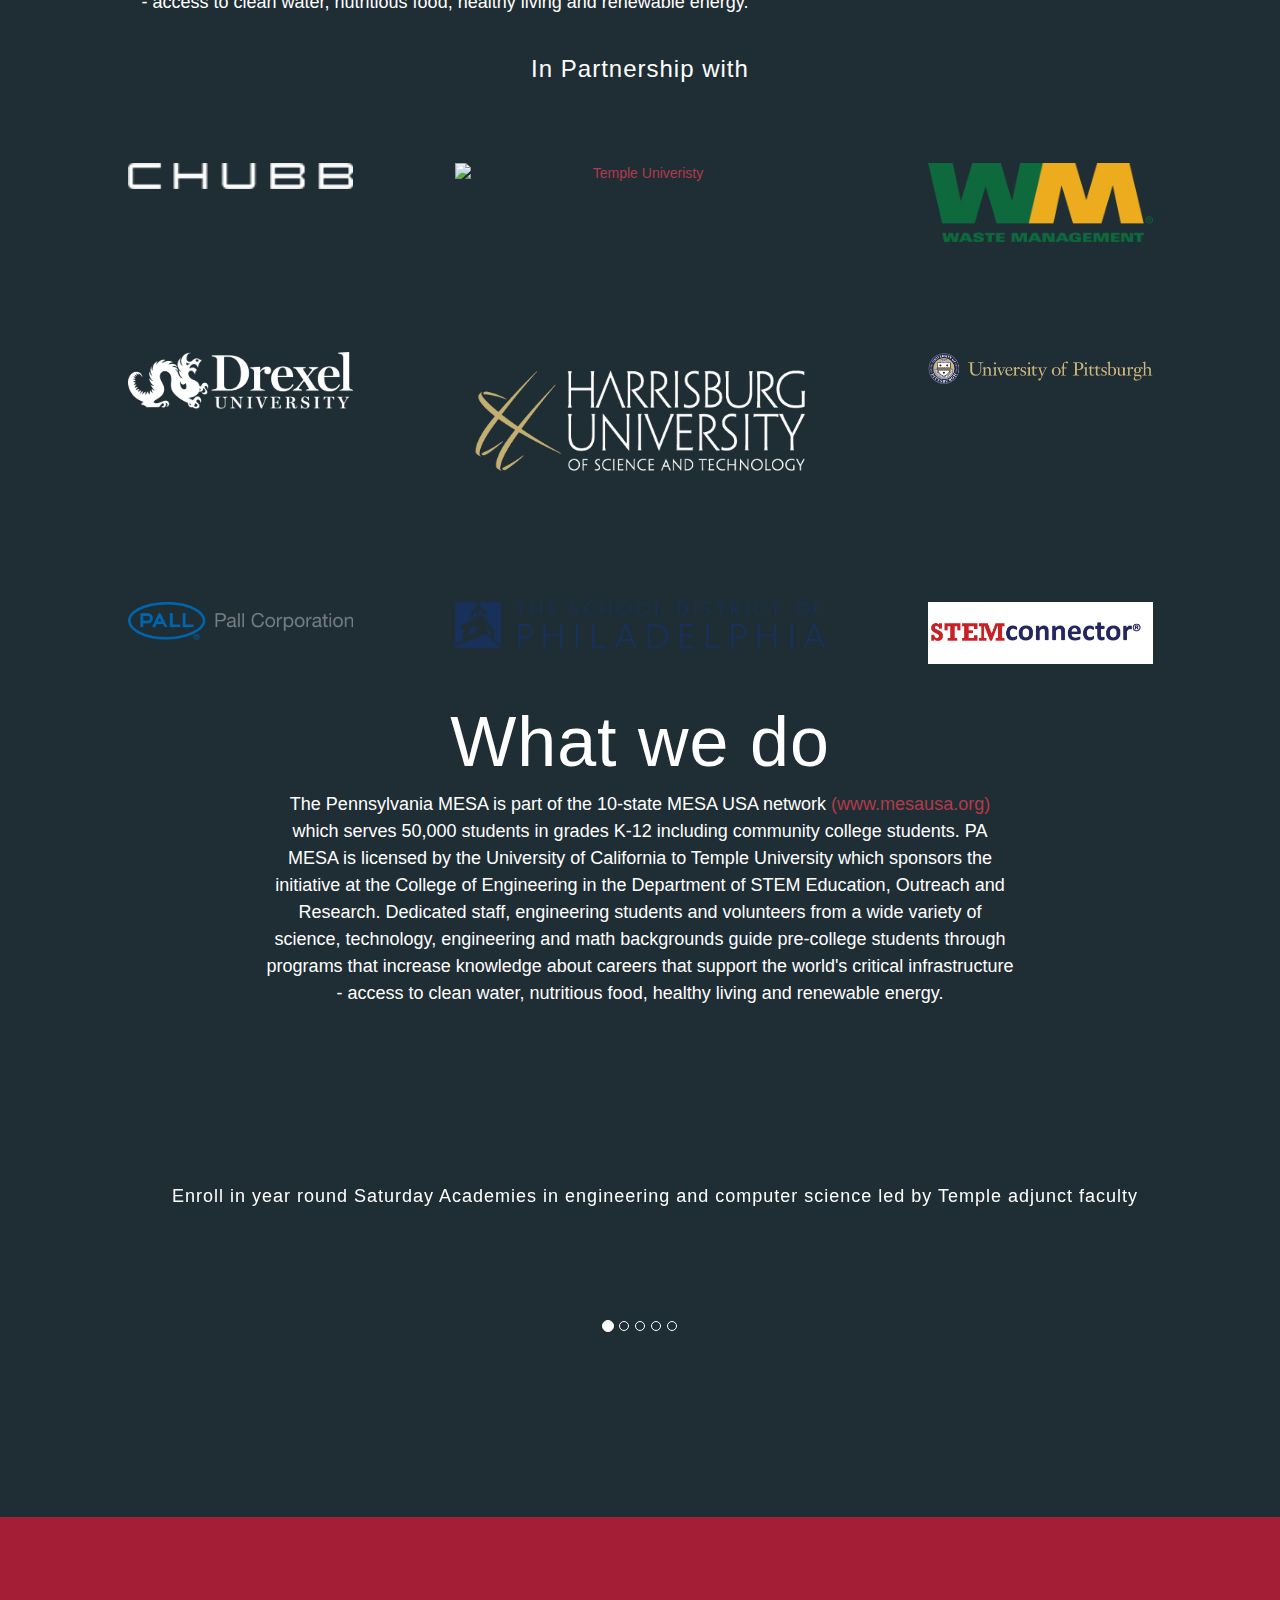
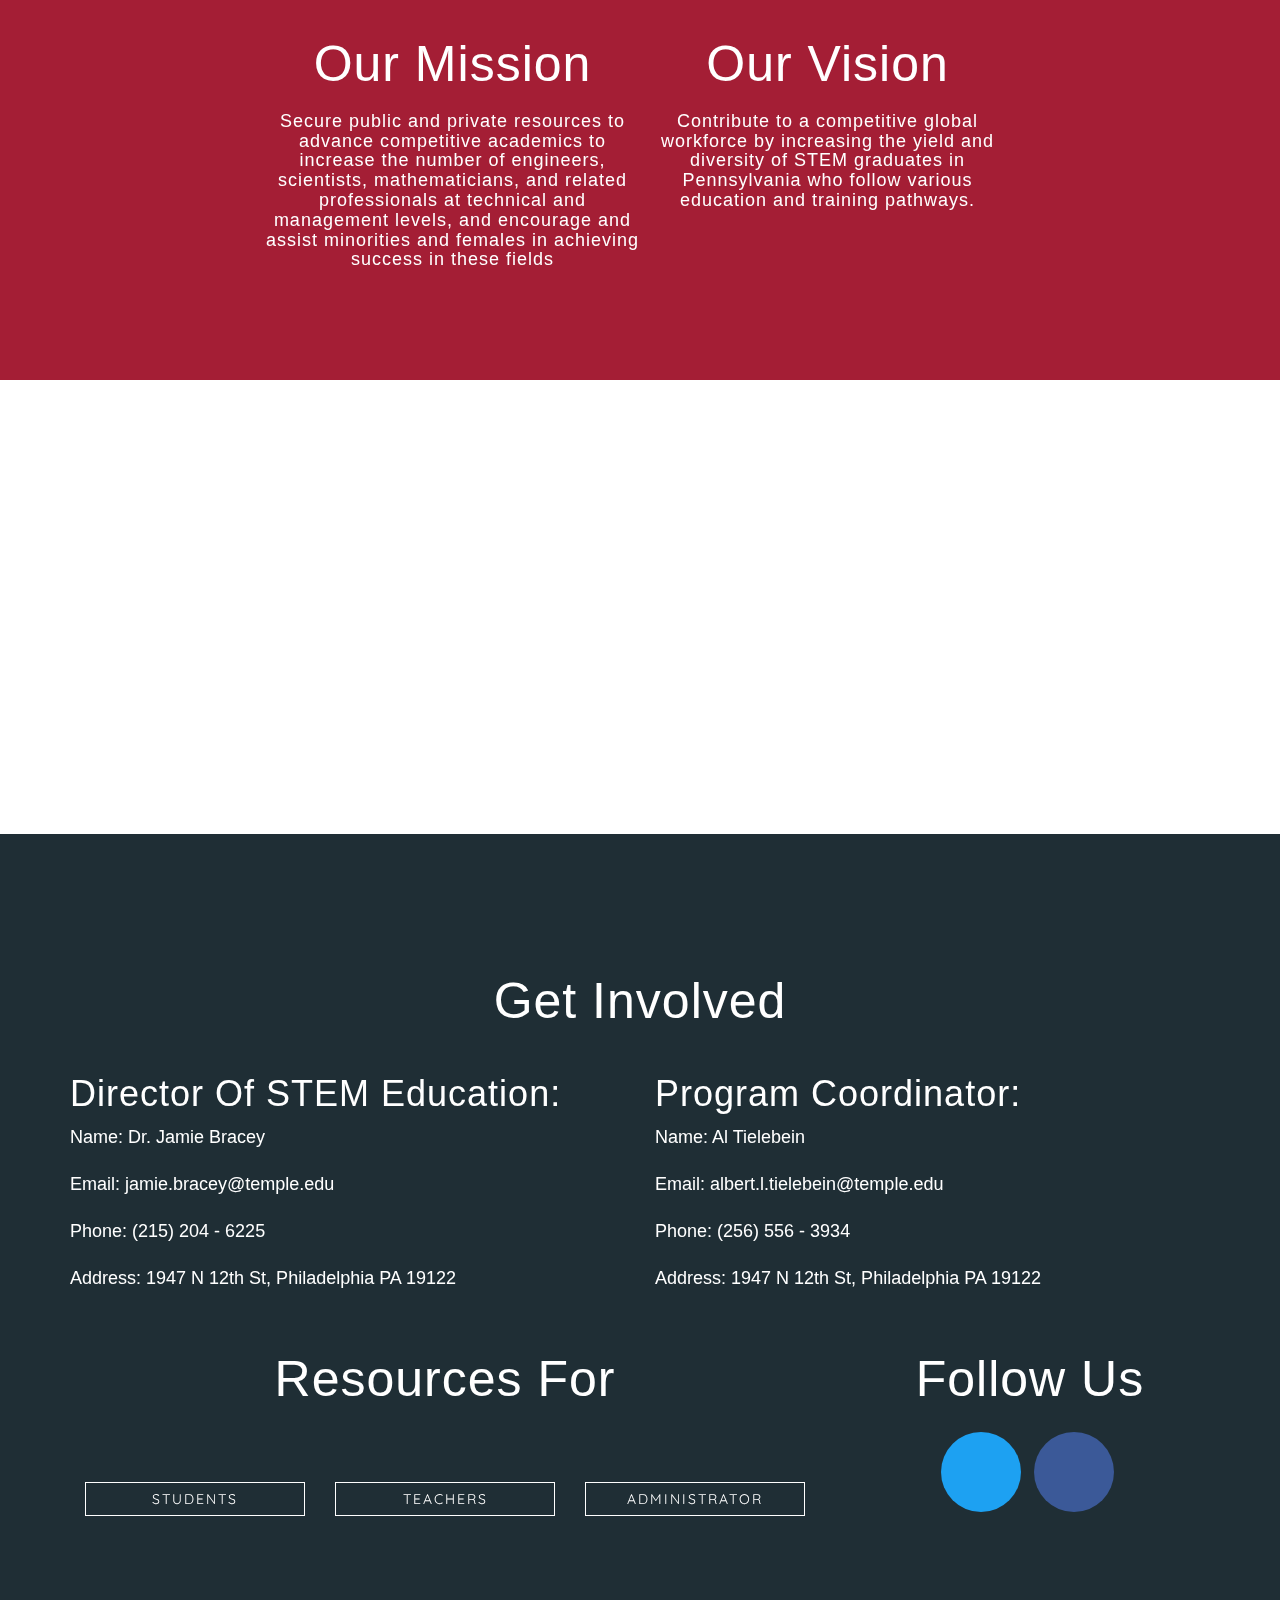
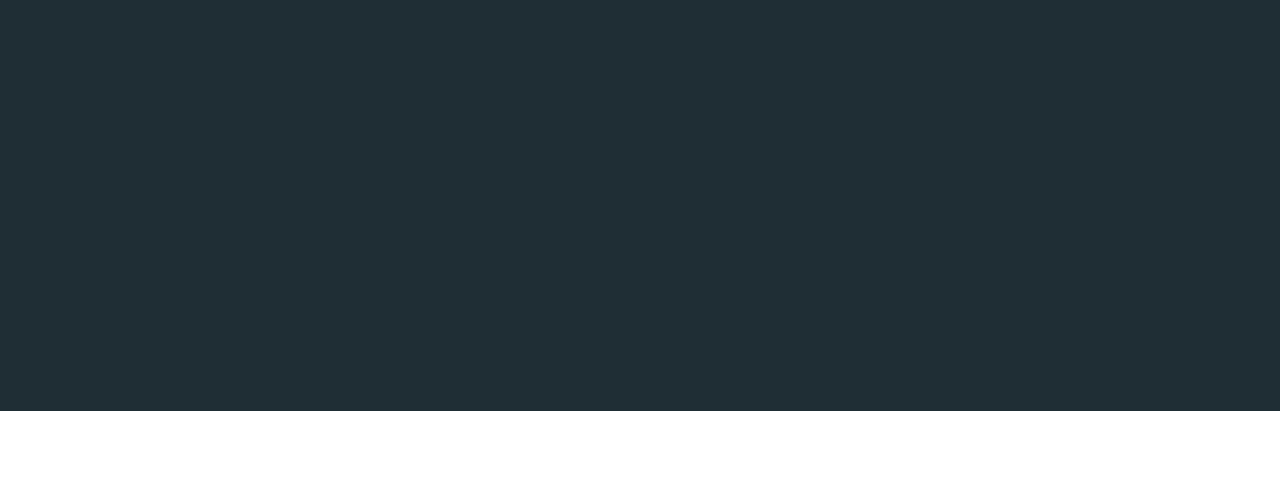
==== commit b83b96ac: "4" ====
--- a/index.html
+++ b/index.html
@@ -1,7 +1,7 @@
 <!DOCTYPE html>
 <html lang="en">
 
-<video autoplay loop id="video-background" plays-inline>
+<video autoplay muted loop id="video-background" plays-inline>
   <source src="img/philly.mp4" type="video/mp4">
 </video>
     
@@ -28,6 +28,10 @@
 
     <!-- Theme CSS -->
     <link href="css/new-age.css" rel="stylesheet">
+    
+    <!-- Odometer -->
+    <link rel="stylesheet" href="http://github.hubspot.com/odometer/themes/odometer-theme-default.css"/>
+    <script src="http://github.hubspot.com/odometer/odometer.js"></script>
 
     <!-- HTML5 Shim and Respond.js IE8 support of HTML5 elements and media queries -->
     <!-- WARNING: Respond.js doesn't work if you view the page via file:// -->
@@ -79,7 +83,7 @@
                 <div class="col-sm-12">
                     <div class="header-content">
                         <div class="header-content-inner">
-                            <h1 class="text-center">Stem Education</h1>
+                            <h1 class="text-center">STEM Education</h1>
                             <h1 class="text-center"><span style="color:#a41e35;">Temple</span> Made</h1>
                             <h3>Inspiring Pennsylvanian Youth since 2008</h3>
                         </div>
@@ -96,13 +100,26 @@
         </div>
     </header>
 
+    <section class="features bg-red" style="padding-top: 20px;padding-bottom: 20px;">
+        <div class="container">
+            <div class="row">
+                <div class="col-lg-8 text-center">
+                        <h3>Pennsylvanina MESA State Competition Launch is October 7th 2017</h3>
+                        <h3>Registration Ends October 31st 2017</h3>
+                </div>
+                <div class="col-lg-4 text-center">
+                    <a href="pro2.html" class="btn btn-vcenter btn-outline page-scroll btn-square btn-block" style="margin-top: 30px;margin-bottom: 30px;">More Info</a>    
+                </div>
+            </div>
+        </div>
+    </section>
+    
     <section id="about" class="download bg-blue text-center">
         <div class="container">
         <div class="row">
                 <div class="col-md-8">
-                    <h2 class="section-heading">About Us</h2>
-                    <p>Temple's STEM Education and Pennsylvania MESA initiatives offer K-12 students access to programs designed to prepare students for academic and professional careers in mathematics, engineering, science, and technology.</p>
-                    <p>Our strength is rooted in our network of regional partners, STEMs from our teacher and school leadership personnel, and blossoms in the growth and development of our students.</p>     
+                    <h2 class="section-heading">Who we are</h2>
+                    <p>The Pennsylvania MESA is part of the 10-state MESA USA network <a target="_blank" href="http://www.mesausa.org/">(www.mesausa.org)</a> which serves 50,000 students in grades K-12 including community college students. PA MESA is licensed by the University of California to Temple University which sponsors the initiative at the College of Engineering in the Department of STEM Education, Outreach and Research. Dedicated staff, engineering students and volunteers from a wide variety of science, technology, engineering and math backgrounds guide pre-college students through programs that increase knowledge about careers that support the world's critical infrastructure - access to clean water, nutritious food, healthy living and renewable energy.</p>     
                 </div>
                 <div class="col-md-4">
                     <img class="img-responsive" src="img/polka-y-bg.png">
@@ -112,48 +129,189 @@
             <h3>In Partnership with</h3>
         </div>
         <div class="row">
+            <div class="row pad" style="margin-top:30px;">
             <div class="col-sm-4">
                 <a href="https://www.firstinspires.org/" target="_blank">
-                <img style="height:15vh;margin-top:30px;" class="img-responsive" src="img/first.png" alt="FIRST">
+                <img style="width:25vh;" class="img-responsive" src="img/chubb_logo_white.png" alt="Chubb">
+                </a>
+            </div>
+            <div class="col-sm-4">
+                <a href="http://engineering.temple.edu/" target="_blank">
+                <img style="width:45vh;" class="img-responsive" src="img/templew.png" alt="Temple Univeristy">
                 </a>
             </div>
             <div class="col-sm-4">
                 <a href="https://www.navsup.navy.mil/public/navsup/home/" target="_blank">
-                <img style="height:15vh;margin-top:30px;" class="img-responsive" src="img/navsup.svg" alt="NAVSUP">
+                <img style="width:25vh;" class="img-responsive" src="img/wm.png" alt="WasteManagentment">
+                </a>
+            </div>    
+        </div>
+            <div class="row pad" style="margin-top:30px;">
+            <div class="col-sm-4">
+                <a href="https://www.firstinspires.org/" target="_blank">
+                <img style="width:25vh;" class="img-responsive" src="img/drexel.png" alt="Drexel University">
                 </a>
             </div>
             <div class="col-sm-4">
                 <a href="http://engineering.temple.edu/" target="_blank">
-                <img style="height:15vh;margin-top:30px;" class="img-responsive" src="img/templew.png" alt="Temple Univeristy">
+                <img style="width:45vh;" class="img-responsive" src="img/harrisburg.png" alt="Harrisburg Univeristy">
+                </a>
+            </div>
+            <div class="col-sm-4">
+                <a href="https://www.navsup.navy.mil/public/navsup/home/" target="_blank">
+                <img style="width:25vh;" class="img-responsive" src="img/pitt_logo.png" alt="University of Pittsburg">
                 </a>
             </div>    
         </div>
+            <div class="row pad" style="margin-top:30px;">
+            <div class="col-sm-4">
+                <a href="https://www.firstinspires.org/" target="_blank">
+                <img style="width:25vh;" class="img-responsive" src="img/Pall_Corporation.svg.png" alt="Pall Corp">
+                </a>
+            </div>
+            <div class="col-sm-4">
+                <a href="http://engineering.temple.edu/" target="_blank">
+                <img style="width:45vh;" class="img-responsive" src="img/phillyschool.png" alt="School District of Philadelphia">
+                </a>
+            </div>
+            <div class="col-sm-4">
+                <a href="https://www.navsup.navy.mil/public/navsup/home/" target="_blank">
+                <img style="width:25vh;" class="img-responsive" src="img/STEM-CONNECTOR-non-mod-ORG-1.jpg" alt="STEMConnector">
+                </a>
+            </div>    
+        </div>
+        </div>
+        <div class="row">
+                <div class="col-md-8 col-lg-offset-2 text-center ">
+                    <h2 class="section-heading">What we do</h2>
+                    <p>The Pennsylvania MESA is part of the 10-state MESA USA network <a target="_blank" href="http://www.mesausa.org/">(www.mesausa.org)</a> which serves 50,000 students in grades K-12 including community college students. PA MESA is licensed by the University of California to Temple University which sponsors the initiative at the College of Engineering in the Department of STEM Education, Outreach and Research. Dedicated staff, engineering students and volunteers from a wide variety of science, technology, engineering and math backgrounds guide pre-college students through programs that increase knowledge about careers that support the world's critical infrastructure - access to clean water, nutritious food, healthy living and renewable energy.</p>     
+                </div>
+                <div class="col-md-12">
+                    <div id="myCarousel" class="carousel slide" data-ride="carousel">
+                        <!-- Indicators -->
+                        <ol class="carousel-indicators">
+                            <li data-target="#myCarousel" data-slide-to="0" class="active"></li>
+                            <li data-target="#myCarousel" data-slide-to="1"></li>
+                            <li data-target="#myCarousel" data-slide-to="2"></li>
+                            <li data-target="#myCarousel" data-slide-to="3"></li>
+                            <li data-target="#myCarousel" data-slide-to="4"></li>
+                        </ol>
+
+                        <!-- Wrapper for slides -->
+                        <div class="carousel-inner">
+                            <div class="item active">
+      <section id="b1" class="download text-center">
+        <div class="container">
+            <div class="row">
+                <div class="col-lg-12">
+                    <h4>Enroll in year round Saturday Academies in engineering and computer science led by Temple adjunct faculty</h4>
+                </div>
+            </div>
+        </div>
+    </section>
+    </div>
+
+                            <div class="item">
+      <section id="b2" class="download text-center">
+        <div class="container">
+            <div class="row">
+                <div class="col-lg-12">
+                    <h4>Register for summer camp for middle and high school students</h4>
+                </div>
+            </div>
+        </div>
+    </section>
+    </div>
+
+                            <div class="item">
+      <section id="ballooning" class="download text-center">
+        <div class="container">
+            <div class="row">
+                <div class="col-lg-12">
+                    <h4>Host after-school clubs  that rely on creativity and teamwork to solve humanity's  "grand challenges"</h4>
+                </div>
+            </div>
+        </div>
+    </section>
+    </div>
+
+                            <div class="item">
+      <section id="quadcopter" class="download text-center">
+        <div class="container">
+            <div class="row">
+                <div class="col-lg-12">
+                    <h4>Use the published MESA curriculum to foster teacher co-curricular planning, collaboration and confidence</h4>
+                </div>
+            </div>
+        </div>
+    </section>
+    </div>
+                            
+                            <div class="item">
+      <section id="quadcopter" class="download text-center">
+        <div class="container">
+            <div class="row">
+                <div class="col-lg-12">
+                    <h4>The annual kick off event is in October of each year. Schools can sponsor one team, or an intramural league that works on applying science, math, literacy, creativity and design thinking for immediate or future challenges. Participating in regional or national MESA competitions is strongly encouraged as a goal that sets high expectations. In the past five years, PA MESA has served nearly 4,000 students from the greater Philadelphia area through workshops, outreach and dedicated programs on campus and after school.  In addition, we've helped two dozen undergraduate engineering students graduate by creating work-study jobs serving as MESA mentors!</h4>
+                </div>
+            </div>
+        </div>
+    </section>
+    </div>
+                        </div>
+                        
+                        <!-- Left and right controls ->
+                        <a class="left carousel-control" href="#myCarousel" data-slide="prev">
+        <span class="glyphicon glyphicon-chevron-left"></span>
+        <span class="sr-only">Previous</span>
+    </a>
+                        <a class="right carousel-control" href="#myCarousel" data-slide="next">
+        <span class="glyphicon glyphicon-chevron-right"></span>
+        <span class="sr-only">Next</span>
+    </a> -->
+                    </div>
+                </div>
+        </div>
         </div>
     </section>
 
     <section id="mis" class="features bg-red">
         <div class="container">
             <div class="row">
-                <div class="col-lg-8 col-lg-offset-2 text-center">
+                <!--<div class="col-lg-8 col-lg-offset-2 text-center">
                     <div>
                         <h2>Our Mission</h2>
                     <div class="row">
-                        <div class="col-md-6">
-                            <h4>Our purpose is to engage students who are underrepresented in STEM fields, and motivate them to persist in these lucrative, high demand careers. We have two strategic approaches.</h4>
+                        <div class="col-lg-8 col-lg-offset-2 text-center">
+                            <h4>Secure public and private resources to advance competitive academics to increase the number of engineers, scientists, mathematicians, and related professionals at technical and management levels, and encourage and assist minorities and females in achieving success in these fields
+                            </h4>
                         </div>
-                        <div class="col-md-6">
-                            <h4>Provide engineering education through the MESA initiative, including resources, training, mentors and technical assistance to help create engineering and technology clubs after-school.</h4>
-                        </div>
-                    </div>
-                    <div class="row">
-                        <div class="col-md-6">
-                            <h4>Create pilot programs, test for relevance and effectiveness, offer as specialized Saturday Academies and Summer camps, and ACT 48 Teacher Professional Development.</h4>
-                        </div>
-                        <div class="col-md-6">
-                            <h4>We’ve successfully incubated programs in bio-medical research, computer science, naval engines, bio-engineering, Navy logistics and music and technology.</h4>
+                    </div>
+                        <h2>Our Vision</h2>
+                    <div class="row">
+                        <div class="col-lg-8 col-lg-offset-2 text-center">
+                            <h4>Contribute to a competitive global workforce by increasing the yield and diversity of STEM graduates in Pennsylvania who follow various education and training pathways.</h4>
                         </div>    
                     </div>
                     </div>
+                </div>-->
+                <div class="col-lg-8 col-lg-offset-2 text-center">
+                    <div class="col-md-6 text-center">
+                    <div class="row">
+                        <h2>Our Mission</h2>
+                    </div>
+                    <div class="row">
+                        <h4>Secure public and private resources to advance competitive academics to increase the number of engineers, scientists, mathematicians, and related professionals at technical and management levels, and encourage and assist minorities and females in achieving success in these fields</h4>
+                    </div>
+                    </div>
+                    <div class="col-md-6 text-center">
+                    <div class="row">
+                        <h2>Our Vision</h2>
+                    </div>
+                    <div class="row">
+                        <h4>Contribute to a competitive global workforce by increasing the yield and diversity of STEM graduates in Pennsylvania who follow various education and training pathways.</h4>
+                    </div>
+                    </div>
                 </div>
             </div>
         </div>
@@ -161,13 +319,14 @@
     
     <section id="programs" class="contact video-background">
         <div class="container">
+            <h2 id="odometer" class="odometer foo">001</h2>
             <h2>Our Programs</h2>
             <div class="row">
                 <div class="col-md-4">
                     <a href="pro1.html" class="btn btn-outline page-scroll btn-square btn-block" >National Competition (NEDC)</a>
                 </div>
                 <div class="col-md-4">
-                    <a href="pro2.html" class="btn btn-outline page-scroll btn-square btn-block" >Regional Competition</a>
+                    <a href="pro2.html" class="btn btn-outline page-scroll btn-square btn-block" >State Competition</a>
                 </div>
                 <div class="col-md-4">
                     <a href="pro3.html" class="btn btn-outline page-scroll btn-square btn-block" >Summer Programs</a>
@@ -250,6 +409,20 @@
 
     <!-- Theme JavaScript -->
     <script src="js/new-age.min.js"></script>
+    
+    <script src="https://unpkg.com/scrollreveal/dist/scrollreveal.min.js"></script>
+    
+    <script>
+    window.sr = ScrollReveal();
+    sr.reveal('.foo');
+    sr.reveal('.bar');
+    </script>
+    
+    <script>
+    setTimeout(function(){
+    odometer.innerHTML = 1200000;
+    }, 1000);
+    </script>
 
 </body>
 
--- a/css/new-age.css
+++ b/css/new-age.css
@@ -16,7 +16,6 @@
 Quicksand                     |
 ------------------------------|
 */
-
 #video-background { 
     position: fixed;
     top: 50%;
@@ -60,17 +59,17 @@
   -webkit-transition: all 0.35s;
   -moz-transition: all 0.35s;
   transition: all 0.35s;
-  color: #fdca9e;
+  color: #b23a4a;
 }
 a:hover,
 a:focus {
-  color: #fdca9e;
+  color: white;
 }
 hr {
   max-width: 100px;
-  margin: 25px auto 0;
-  border-width: 1px;
-  border-color: rgba(34, 34, 34, 0.1);
+  margin: auto;
+  width: 50%;
+  border-color: #a41e35;
 }
 hr.light {
   border-color: white;
@@ -91,7 +90,7 @@
   margin-bottom: 20px;
 }
 .navbar-default {
-  background-color: white;
+  background-color: rgba(255,255,255, 0.75) ;
   border-color: rgba(34, 34, 34, 0.05);
   -webkit-transition: all 0.35s;
   -moz-transition: all 0.35s;
@@ -465,6 +464,9 @@
   padding: 15px 45px;
   font-size: 11px;
 }
+.btn-vcenter {
+    vertical-align: middle;
+}
 .btn-square {
     border-radius: 0px;
     margin-top: 50px;
